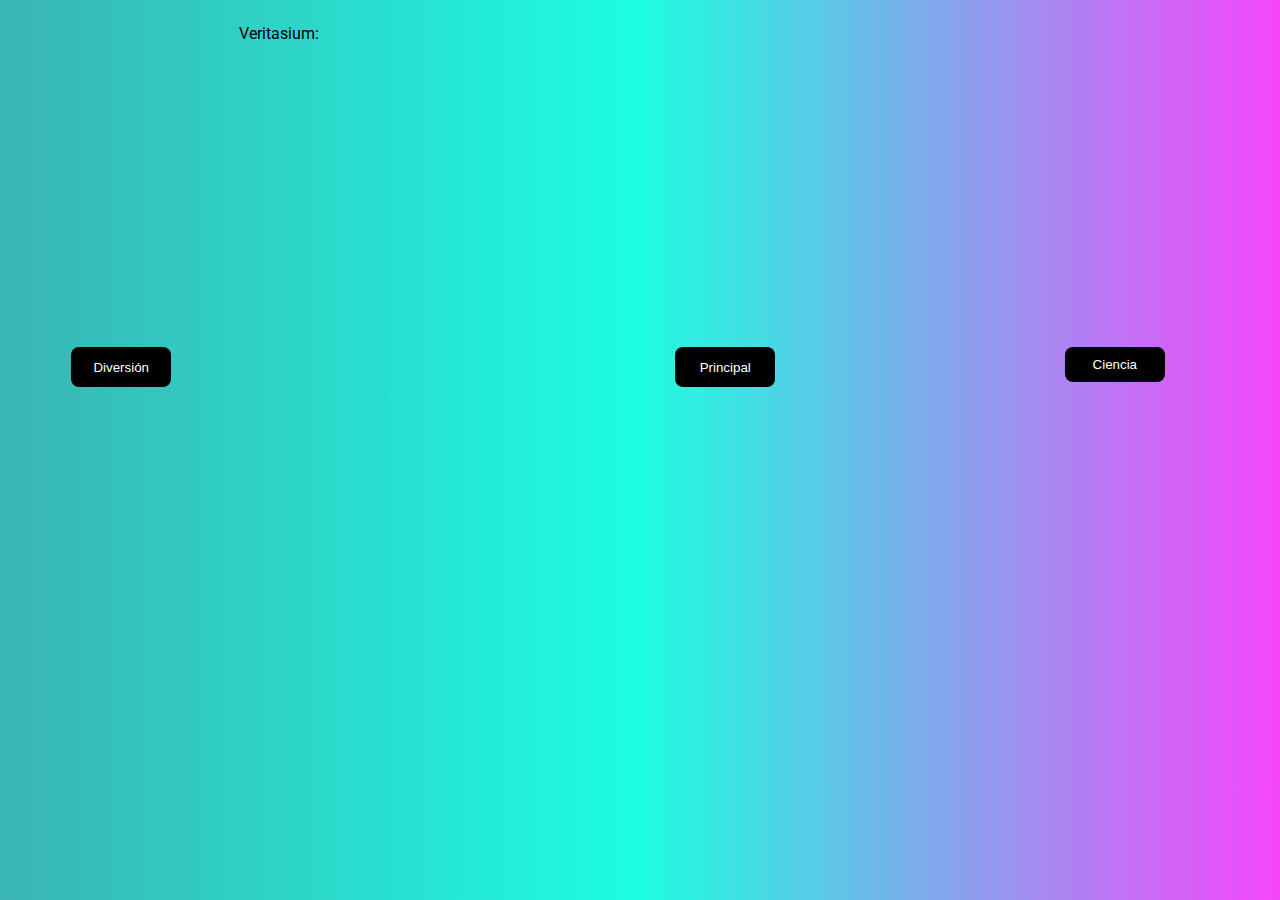
==== page/ciencia.html @ a4b958f4 "Update Site" ====
<!DOCTYPE html>
<html lang="es">
<head>
    <meta charset="UTF-8">
    <meta name="viewport" content="width=device-width, initial-scale=1.0">
    <style>
        @import url('https://fonts.googleapis.com/css2?family=Roboto:ital,wght@0,100;0,300;0,400;0,500;0,700;0,900;1,100;1,300;1,400;1,500;1,700;1,900&display=swap');
        </style>
    <link rel="stylesheet" href="../index.css">
    <link rel="stylesheet" href="../css/diversion.css">
    <title>Diversión</title>
</head>
<body>

    <div class="Contenedor">

        <div class="Parte1_1">
        
            <div class="img">
                <img src="../img/18133.png" alt="">
            </div>

            <div class="Resumen">
                <p>
                    
                    Veritasium:

                </p>
            </div>

            <div class="Multimedia">
                <iframe width="560" height="315" src="https://www.youtube.com/embed/bx1Bh8ZvH84?si=lm-rTURa6NxTidVA" title="YouTube video player" frameborder="0" allow="accelerometer; autoplay; clipboard-write; encrypted-media; gyroscope; picture-in-picture; web-share" referrerpolicy="strict-origin-when-cross-origin" allowfullscreen></iframe>
            </div>

        </div>


        <div class="Parte3">

            <button id="boton1">Diversión</button>
            <button id="boton3">Principal</button>
            <button id="boton2">Ciencia</button>

        </div>

    </div>

    <script src="../index.js"></script>
    
</body>
</html>
---- index.css ----
body{
    font-family: "Roboto", sans-serif;
    background: rgb(58,180,180);
    background: -moz-linear-gradient(90deg, rgba(58,180,180,1) 0%, rgba(29,253,223,1) 50%, rgba(246,69,252,1) 100%);
    background: -webkit-linear-gradient(90deg, rgba(58,180,180,1) 0%, rgba(29,253,223,1) 50%, rgba(246,69,252,1) 100%);
    background: linear-gradient(90deg, rgba(58,180,180,1) 0%, rgba(29,253,223,1) 50%, rgba(246,69,252,1) 100%);
    filter: progid:DXImageTransform.Microsoft.gradient(startColorstr="#3ab4b4",endColorstr="#f645fc",GradientType=1); 
}

.contenedor{
    width: 85%;
    margin: 0 auto;
}

.Parte1{
    margin: 0 auto;
    display: flex;
    width: 90%;
}

.Parte1 img{
    border-width: 25%;
    margin: 12px;
    padding: 10px;
}

.Parte1 div{
    margin: 15px;
    padding-left: 10px;
    padding-right: 15px;
}

.Parte2 table{
    text-align: center;
    border-style: solid;
    padding: 15px 15px 15px 15px;
    border-radius: .5rem;
    margin: 0 auto;
}

.Parte2 table thead tr th,
.Parte2 table tbody tr td{

    border-left-style: solid;
    border-bottom-style: solid;
    border-bottom-left-radius: .5rem;
    margin-top: 15px;
}

.Parte3 {
    margin-top: 20px;
}

.Parte3 #boton1,
.Parte3 #boton2,
.Parte3 #boton3{
    width: 100px;
    height: 40px;
    background-color: black;
    color: white;
    border: none;
    border-radius: .5rem;
}

#boton1:hover,
#boton2:hover,
#boton3:hover{
    background-color: #573D7C;
}

.Parte3 #boton2{
    position: absolute;
    right: 0;
    margin-right: 9%;
    width: 100px;
    height: 35px;
}

.Parte3 #boton3{
    position: relative;
    transform: translateX(500%);

}
---- css/diversion.css ----
.Contenedor{
    width: 90%;
    margin: 0 auto;
}

.Parte1_1{
    display: flex;
    justify-content: center;
}

.Parte1_1 .img{
    width: 10%;
    position: relative;
}

.Parte1_1 .img img{
    width: 100%;
    margin: 0;
    position: absolute;
    top: 50%;
    transform: translateY(-50%);
}

.Parte1_1 .Resumen{
    width: 30%;
}

.Parte1_1 .img,
.Parte1_1 .Resumen,
.Parte1_1 .Multimedia{
    margin-right: 15px;
}
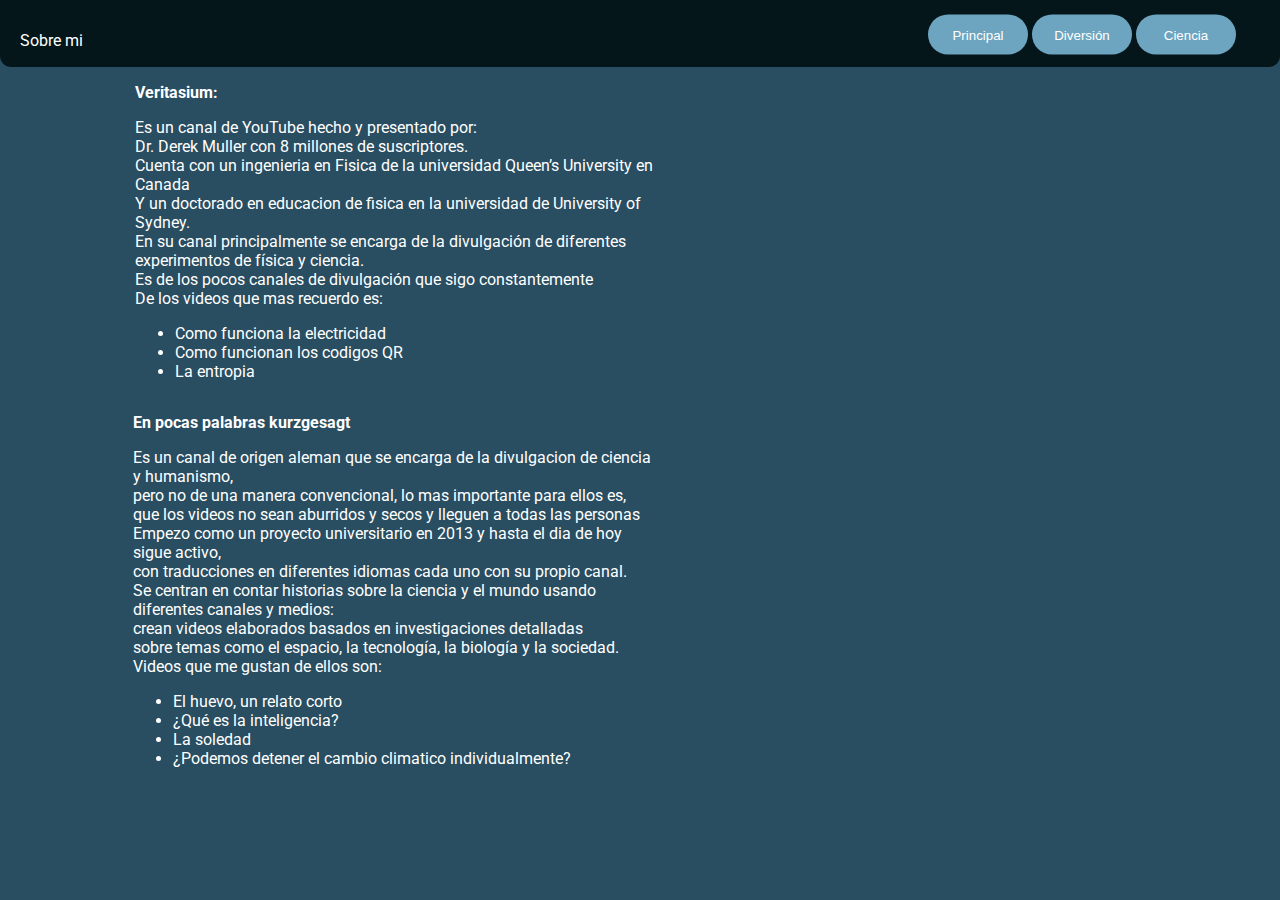
==== commit e45cac4a: "Se agrego el ico" ====
--- a/page/ciencia.html
+++ b/page/ciencia.html
@@ -8,38 +8,103 @@
         </style>
     <link rel="stylesheet" href="../index.css">
     <link rel="stylesheet" href="../css/diversion.css">
+    <link rel="shortcut icon" href="/img/ico.png" type="image/x-icon">
     <title>Diversión</title>
 </head>
 <body>
+
+    <header>
+
+        <div class="Head-Container">
+
+            <div id="Nombre">
+                <p id="principal">Sobre mi</p>
+            </div>
+    
+            <div class="Parte3">
+                <button id="boton3">Principal</button>
+                <button id="boton1">Diversión</button>
+                <button id="boton2">Ciencia</button>
+            </div>
+
+        </div>
+
+    </header>
 
     <div class="Contenedor">
 
         <div class="Parte1_1">
         
             <div class="img">
-                <img src="../img/18133.png" alt="">
+                <img src="../img/veritasium.jpg" alt="">
             </div>
 
             <div class="Resumen">
+                <p id="titulo"> Veritasium: </p>
                 <p>
+                    Es un canal de YouTube hecho y presentado por: <br>
+                    Dr. Derek Muller con 8 millones de suscriptores. <br>
+                    Cuenta con un ingenieria en Fisica de la universidad Queen’s University en Canada <br>
+                    Y un doctorado en educacion de fisica en la universidad de University of Sydney. <br>   
+                    En su canal principalmente se encarga de la divulgación de diferentes experimentos de física y ciencia.
+                    <br>
                     
-                    Veritasium:
+                    Es de los pocos canales de divulgación que sigo constantemente <br>
+                    De los videos que mas recuerdo es: <br>
+                </p>
 
-                </p>
+                <ul>
+                    <li>Como funciona la electricidad</li>
+                    <li>Como funcionan los codigos QR</li>
+                    <li>La entropia</li>
+                </ul>
             </div>
 
             <div class="Multimedia">
-                <iframe width="560" height="315" src="https://www.youtube.com/embed/bx1Bh8ZvH84?si=lm-rTURa6NxTidVA" title="YouTube video player" frameborder="0" allow="accelerometer; autoplay; clipboard-write; encrypted-media; gyroscope; picture-in-picture; web-share" referrerpolicy="strict-origin-when-cross-origin" allowfullscreen></iframe>
+                <iframe width="560" height="315" src="https://www.youtube.com/embed/vjFefDCIje0?si=r9-0uOWe1oIvktO8" title="YouTube video player" frameborder="0" allow="accelerometer; autoplay; clipboard-write; encrypted-media; gyroscope; picture-in-picture; web-share" referrerpolicy="strict-origin-when-cross-origin" allowfullscreen></iframe>
             </div>
 
         </div>
 
+    </div>
 
-        <div class="Parte3">
+    <div class="Contenedor">
 
-            <button id="boton1">Diversión</button>
-            <button id="boton3">Principal</button>
-            <button id="boton2">Ciencia</button>
+        <div class="Parte1_1">
+        
+            <div class="img">
+                <img src="../img/Enpocas.jpg" alt="">
+            </div>
+
+            <div class="Resumen">
+                <p id="titulo">En pocas palabras kurzgesagt</p>
+                <p>
+                    Es un canal de origen aleman que se encarga de la divulgacion de ciencia y humanismo, <br>
+                    pero no de una manera convencional, lo mas importante para ellos es, <br>
+                    que los videos no sean aburridos y secos y lleguen a todas las personas <br>
+
+                    Empezo como un proyecto universitario en 2013 y hasta el dia de hoy sigue activo, <br>
+                    con traducciones en diferentes idiomas cada uno con su propio canal. <br>
+
+                    Se centran en contar historias sobre la ciencia y el mundo usando diferentes canales y medios: <br>
+                    crean videos elaborados basados en investigaciones detalladas <br>
+                    sobre temas como el espacio, la tecnología, la biología y la sociedad.
+
+                    Videos que me gustan de ellos son: <br>
+                </p>
+
+                <ul>
+                    <li>El huevo, un relato corto</li>
+                    <li>¿Qué es la inteligencia?</li>
+                    <li>La soledad</li>
+                    <li>¿Podemos detener el cambio climatico individualmente?</li>
+                </ul>
+
+            </div>
+
+            <div class="Multimedia">
+                <iframe width="560" height="315" src="https://www.youtube.com/embed/yuPSXBZYS54?si=m7Yrr76o7Cu9ly4T" title="YouTube video player" frameborder="0" allow="accelerometer; autoplay; clipboard-write; encrypted-media; gyroscope; picture-in-picture; web-share" referrerpolicy="strict-origin-when-cross-origin" allowfullscreen></iframe>
+            </div>
 
         </div>
 
--- a/index.css
+++ b/index.css
@@ -1,15 +1,37 @@
 body{
     font-family: "Roboto", sans-serif;
-    background: rgb(58,180,180);
-    background: -moz-linear-gradient(90deg, rgba(58,180,180,1) 0%, rgba(29,253,223,1) 50%, rgba(246,69,252,1) 100%);
-    background: -webkit-linear-gradient(90deg, rgba(58,180,180,1) 0%, rgba(29,253,223,1) 50%, rgba(246,69,252,1) 100%);
-    background: linear-gradient(90deg, rgba(58,180,180,1) 0%, rgba(29,253,223,1) 50%, rgba(246,69,252,1) 100%);
-    filter: progid:DXImageTransform.Microsoft.gradient(startColorstr="#3ab4b4",endColorstr="#f645fc",GradientType=1); 
+    margin: 0;
+    padding: 0;
+    background-color: #294d61;
+    color: white;
 }
 
 .contenedor{
     width: 85%;
     margin: 0 auto;
+}
+
+header{
+    background-color: #05161A;
+    color: white;
+    height: 67px;
+    border-bottom-right-radius: .7rem;
+    border-bottom-left-radius: .7rem;
+    position: relative;
+}
+
+header .Head-Container{
+    margin-left: 20px;
+    width: 95%;
+    display: flex;
+    position: absolute;
+    top: 60%;
+    transform: translateY(-50%);
+}
+
+header .Head-Container .Parte3{
+    position: fixed;
+    right: 0;
 }
 
 .Parte1{
@@ -22,6 +44,7 @@
     border-width: 25%;
     margin: 12px;
     padding: 10px;
+    width: 20%;
 }
 
 .Parte1 div{
@@ -30,25 +53,57 @@
     padding-right: 15px;
 }
 
+.Parte1 div #titulo{
+    font-weight: bold;
+}
+
 .Parte2 table{
-    text-align: center;
     border-style: solid;
+    border-bottom-left-radius: .5rem;
+    border-bottom-right-radius: .5rem;
     padding: 15px 15px 15px 15px;
-    border-radius: .5rem;
     margin: 0 auto;
+    background-color: rgba(255, 255, 255, .05);
+    border-spacing: 10px;
+    table-layout: fixed;
+    width: 80%;
+}
+
+#t1{
+    background-color: #2B4850;
+}
+
+#t2{
+    background-color: #637B87;
+}
+
+#t3{
+    background-color: #586f8b;
+}
+
+#t1,
+#t2,
+#t3{
+    border-top-right-radius: .5rem;
+    border-top-left-radius: .5rem;
+    border-bottom-right-radius: .5rem;
+    border-width: 2px;
+    cursor: pointer;
 }
 
 .Parte2 table thead tr th,
 .Parte2 table tbody tr td{
-
     border-left-style: solid;
     border-bottom-style: solid;
     border-bottom-left-radius: .5rem;
+    border-top-left-radius: .5rem;
+    border-bottom-right-radius: .5rem;
     margin-top: 15px;
+    width: 20%;
 }
 
-.Parte3 {
-    margin-top: 20px;
+.Parte2 table tbody tr td{
+    padding: 0 15px 0 15px;
 }
 
 .Parte3 #boton1,
@@ -56,10 +111,10 @@
 .Parte3 #boton3{
     width: 100px;
     height: 40px;
-    background-color: black;
+    background-color: #6DA5C0;
     color: white;
     border: none;
-    border-radius: .5rem;
+    border-radius: 2rem;
 }
 
 #boton1:hover,
@@ -67,17 +122,3 @@
 #boton3:hover{
     background-color: #573D7C;
 }
-
-.Parte3 #boton2{
-    position: absolute;
-    right: 0;
-    margin-right: 9%;
-    width: 100px;
-    height: 35px;
-}
-
-.Parte3 #boton3{
-    position: relative;
-    transform: translateX(500%);
-
-}--- a/css/diversion.css
+++ b/css/diversion.css
@@ -1,11 +1,15 @@
 .Contenedor{
-    width: 90%;
+    width: 95%;
     margin: 0 auto;
 }
 
 .Parte1_1{
     display: flex;
     justify-content: center;
+}
+
+.Parte1_1 .Resumen #titulo{
+    font-weight: bold;
 }
 
 .Parte1_1 .img{
@@ -21,7 +25,7 @@
     transform: translateY(-50%);
 }
 
-.Parte1_1 .Resumen{
+Parte1_1 .Resumen{
     width: 30%;
 }
 
@@ -29,4 +33,43 @@
 .Parte1_1 .Resumen,
 .Parte1_1 .Multimedia{
     margin-right: 15px;
+}
+
+.Agentes{
+    margin: 0 auto;
+    width: 50%;
+}
+
+#titulo_agente{
+    text-align: center;
+}
+
+.Agentes .row1 img,
+.Agentes .row2 img{
+    height: 150px;
+    padding-top: 15px;
+}
+
+.Agentes .row1,
+.Agentes .row2{
+    text-align: center;
+}
+
+.Agentes .row1 .agente1,
+.Agentes .row1 .agente2,
+.Agentes .row1 .agente3,
+.Agentes .row2 .agente4,
+.Agentes .row2 .agente5,
+.Agentes .row2 .agente6{
+    width: 250px;
+    border-style: solid;
+    border-width: 1px;
+}
+
+.Agentes .row1{
+    display: flex;
+}
+
+.Agentes .row2{
+    display: flex;
 }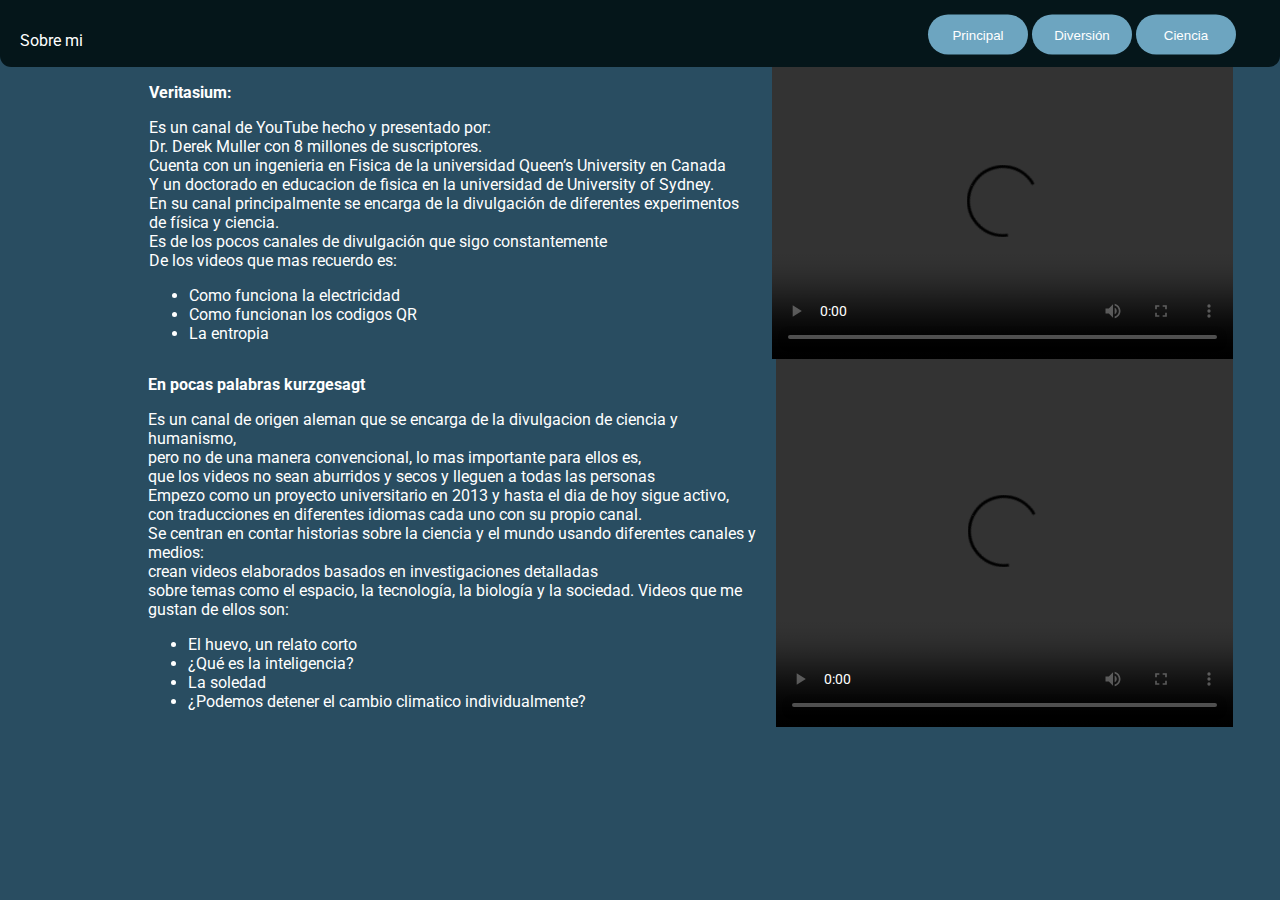
==== commit 484a28ab: "update some errors" ====
--- a/page/ciencia.html
+++ b/page/ciencia.html
@@ -60,9 +60,9 @@
                 </ul>
             </div>
 
-            <div class="Multimedia">
-                <iframe width="560" height="315" src="https://www.youtube.com/embed/vjFefDCIje0?si=r9-0uOWe1oIvktO8" title="YouTube video player" frameborder="0" allow="accelerometer; autoplay; clipboard-write; encrypted-media; gyroscope; picture-in-picture; web-share" referrerpolicy="strict-origin-when-cross-origin" allowfullscreen></iframe>
-            </div>
+            <video width="550px" controls class="Multimedia">
+                <source src="/vid/Veritasium.mp4" type="video/mp4">
+            </video>
 
         </div>
 
@@ -102,9 +102,9 @@
 
             </div>
 
-            <div class="Multimedia">
-                <iframe width="560" height="315" src="https://www.youtube.com/embed/yuPSXBZYS54?si=m7Yrr76o7Cu9ly4T" title="YouTube video player" frameborder="0" allow="accelerometer; autoplay; clipboard-write; encrypted-media; gyroscope; picture-in-picture; web-share" referrerpolicy="strict-origin-when-cross-origin" allowfullscreen></iframe>
-            </div>
+            <video width="550px" controls class="Multimedia">
+                <source src="/vid/EnPocas.mp4" type="video/mp4">
+            </video>
 
         </div>
 
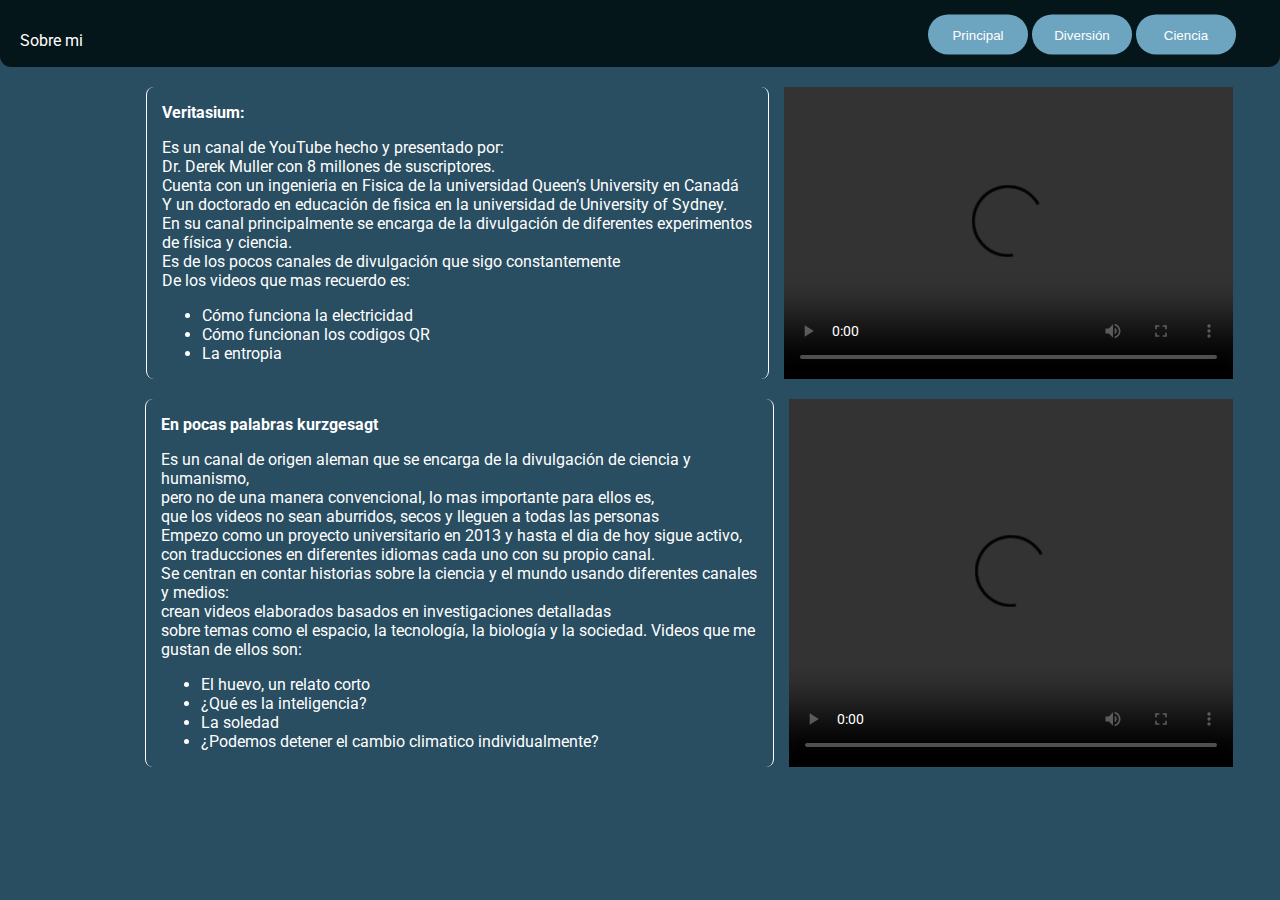
==== commit c74ddf81: "update all syntax" ====
--- a/page/ciencia.html
+++ b/page/ciencia.html
@@ -44,8 +44,8 @@
                 <p>
                     Es un canal de YouTube hecho y presentado por: <br>
                     Dr. Derek Muller con 8 millones de suscriptores. <br>
-                    Cuenta con un ingenieria en Fisica de la universidad Queen’s University en Canada <br>
-                    Y un doctorado en educacion de fisica en la universidad de University of Sydney. <br>   
+                    Cuenta con un ingenieria en Fisica de la universidad Queen’s University en Canadá <br>
+                    Y un doctorado en educación de fisica en la universidad de University of Sydney. <br>   
                     En su canal principalmente se encarga de la divulgación de diferentes experimentos de física y ciencia.
                     <br>
                     
@@ -54,8 +54,8 @@
                 </p>
 
                 <ul>
-                    <li>Como funciona la electricidad</li>
-                    <li>Como funcionan los codigos QR</li>
+                    <li>Cómo funciona la electricidad</li>
+                    <li>Cómo funcionan los codigos QR</li>
                     <li>La entropia</li>
                 </ul>
             </div>
@@ -79,9 +79,9 @@
             <div class="Resumen">
                 <p id="titulo">En pocas palabras kurzgesagt</p>
                 <p>
-                    Es un canal de origen aleman que se encarga de la divulgacion de ciencia y humanismo, <br>
+                    Es un canal de origen aleman que se encarga de la divulgación de ciencia y humanismo, <br>
                     pero no de una manera convencional, lo mas importante para ellos es, <br>
-                    que los videos no sean aburridos y secos y lleguen a todas las personas <br>
+                    que los videos no sean aburridos, secos y lleguen a todas las personas <br>
 
                     Empezo como un proyecto universitario en 2013 y hasta el dia de hoy sigue activo, <br>
                     con traducciones en diferentes idiomas cada uno con su propio canal. <br>
--- a/css/diversion.css
+++ b/css/diversion.css
@@ -1,6 +1,7 @@
 .Contenedor{
     width: 95%;
     margin: 0 auto;
+    margin-top: 20px;
 }
 
 .Parte1_1{
@@ -10,6 +11,14 @@
 
 .Parte1_1 .Resumen #titulo{
     font-weight: bold;
+}
+
+.Resumen{
+    border-left-style: solid;
+    border-right-style: solid;
+    border-width: 1px;
+    border-radius: .5rem;
+    padding: 0 15px 0 15px;
 }
 
 .Parte1_1 .img{
@@ -23,6 +32,7 @@
     position: absolute;
     top: 50%;
     transform: translateY(-50%);
+    border-radius: .5rem;
 }
 
 Parte1_1 .Resumen{
@@ -66,10 +76,30 @@
     border-width: 1px;
 }
 
+.Agentes .row1 .agente1{
+    border-top-left-radius: .5rem;
+}
+
+.Agentes .row1 .agente3{
+    border-top-right-radius: .5rem;
+}
+
+.Agentes .row2 .agente4{
+    border-bottom-left-radius: .5rem;
+}
+
+.Agentes .row2 .agente6{
+    border-bottom-right-radius: .5rem;
+}
+
 .Agentes .row1{
     display: flex;
 }
 
 .Agentes .row2{
     display: flex;
+}
+
+h2{
+    text-align: center;
 }